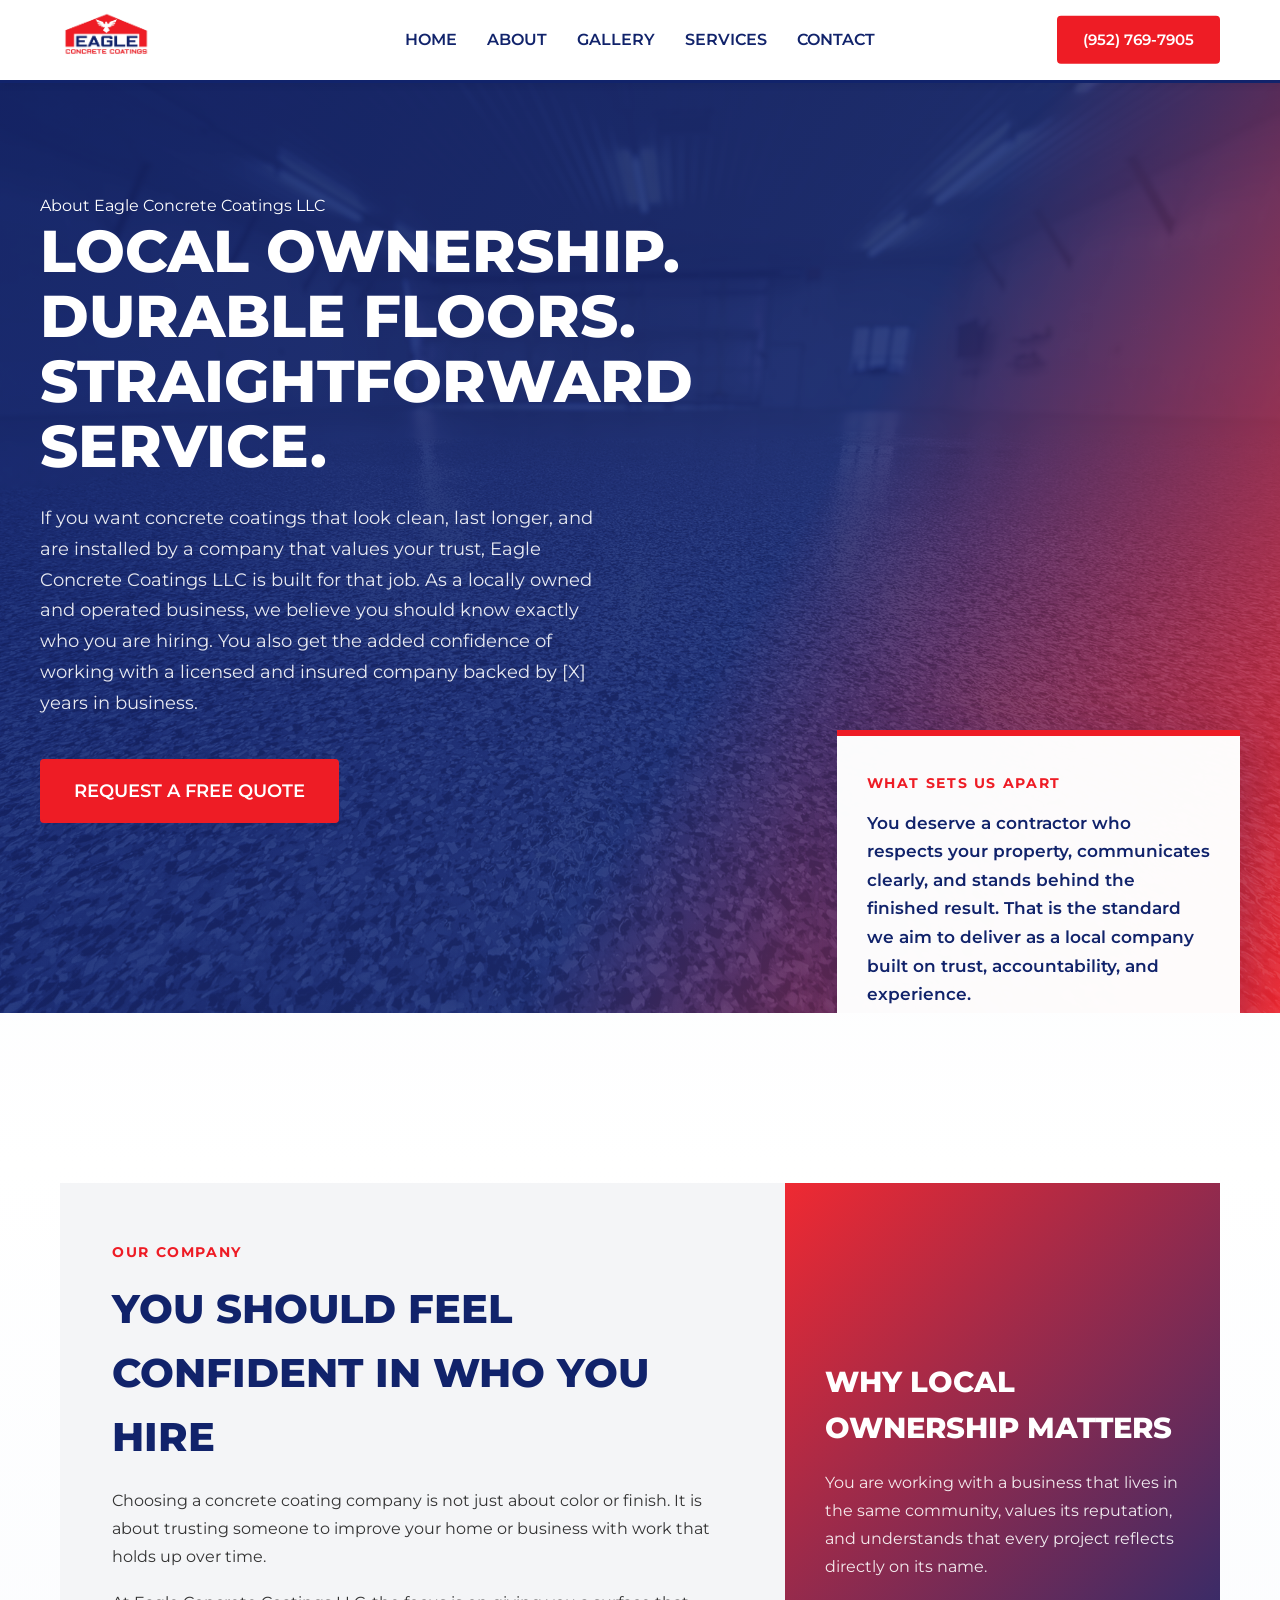
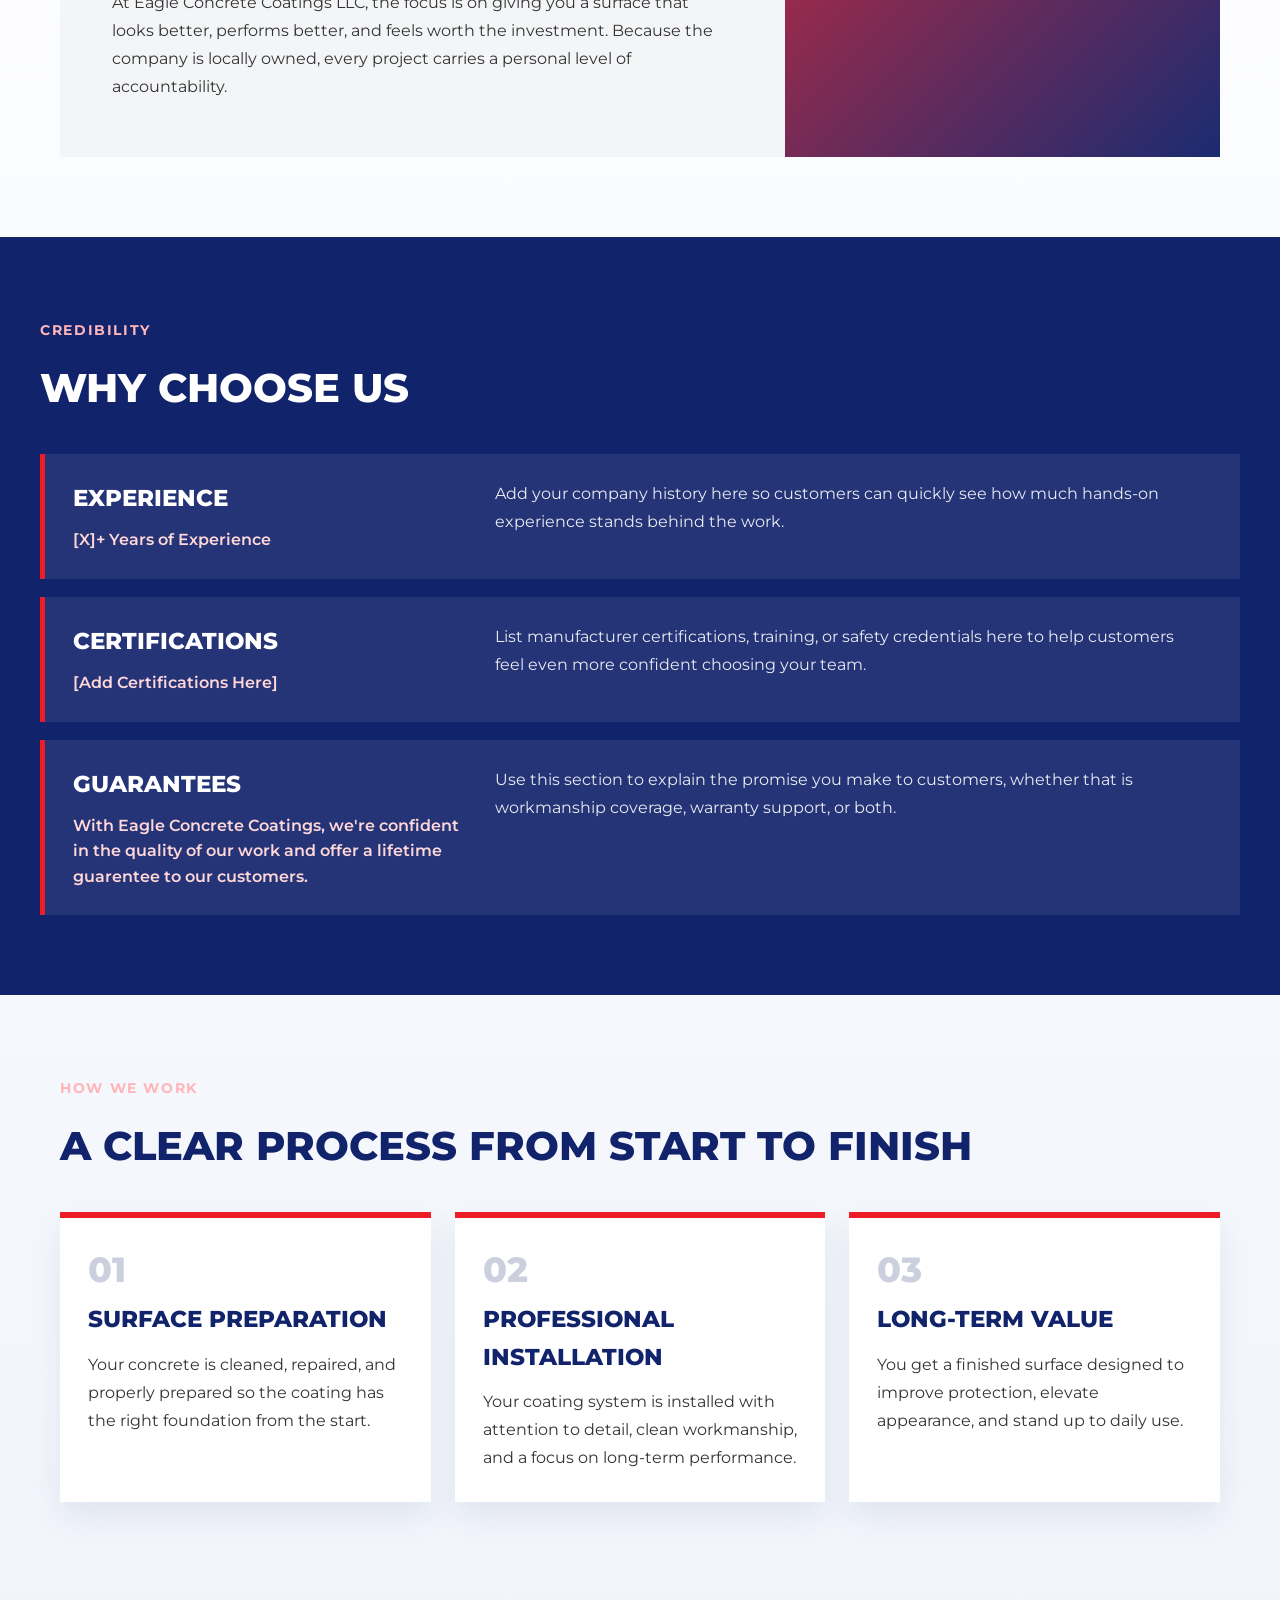
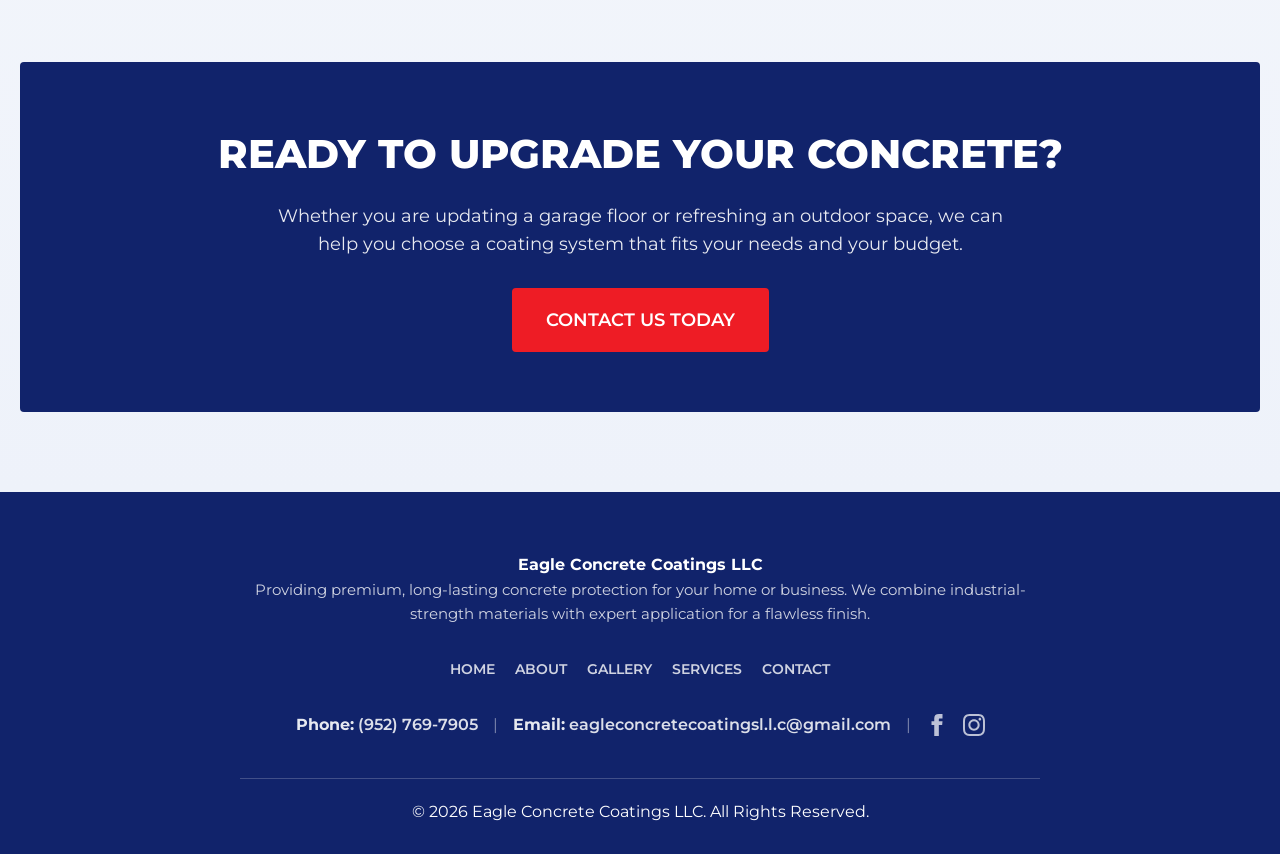
==== about.html @ 91aacfe3 "Add files via upload" ====
<!DOCTYPE html>
<html lang="en">
<head>
   <meta charset="UTF-8">
   <meta name="viewport" content="width=device-width, initial-scale=1.0">
   <meta name="description" content="Learn more about Eagle Concrete Coatings LLC, our craftsmanship, and our commitment to durable epoxy and polyurea concrete coating systems.">
   <title>About | Eagle Concrete Coatings LLC</title>


   <link rel="preconnect" href="https://fonts.googleapis.com">
   <link rel="preconnect" href="https://fonts.gstatic.com" crossorigin>
   <link href="https://fonts.googleapis.com/css2?family=Montserrat:wght@400;600;800&display=swap" rel="stylesheet">
   <link rel="stylesheet" href="styles.css">
</head>
<body>


   <header class="header-stacked">
        <div class="nav-container-stacked">
            <a href="index.html" class="logo-link">
                <img src="index_files/logo3.2.jpg" alt="Eagle Concrete Coatings LLC Logo" class="logo-img">
            </a>
            <nav aria-label="Main Navigation">
                <ul>
                    <li><a href="index.html">Home</a></li>
                    <li><a href="about.html">About</a></li>
                    <li><a href="gallery.html">Gallery</a></li>
                    <li><a href="services.html">Services</a></li>
                    <li><a href="contact.html">Contact</a></li>
                </ul>
            </nav>

            <a href="tel:9527697905" class="btn-primary header-phone-btn">(952) 769-7905</a>
        </div>
    </header>


   <main class="about-page">
       <section class="about-masthead">
           <div class="about-masthead-inner">
               <div class="about-masthead-copy">
                   <span class="eyebrow">About Eagle Concrete Coatings LLC</span>
                   <h1>Local Ownership. Durable Floors. Straightforward Service.</h1>
                   <p>If you want concrete coatings that look clean, last longer, and are installed by a company that values your trust, Eagle Concrete Coatings LLC is built for that job. As a locally owned and operated business, we believe you should know exactly who you are hiring. You also get the added confidence of working with a licensed and insured company backed by [X] years in business.</p>
                   <a href="contact.html" class="btn-primary">Request a Free Quote</a>
               </div>
               <div class="about-masthead-panel">
                   <p class="about-panel-label">What Sets Us Apart</p>
                   <p class="about-panel-lead">You deserve a contractor who respects your property, communicates clearly, and stands behind the finished result. That is the standard we aim to deliver as a local company built on trust, accountability, and experience.</p>
              
               </div>
           </div>
       </section>


       <section class="about-storyband">
           <div class="about-storyband-grid">
               <article class="about-story-panel">
                   <span class="about-section-tag">Our Company</span>
                   <h2>You Should Feel Confident in Who You Hire</h2>
                   <p>Choosing a concrete coating company is not just about color or finish. It is about trusting someone to improve your home or business with work that holds up over time.</p>
                   <p>At Eagle Concrete Coatings LLC, the focus is on giving you a surface that looks better, performs better, and feels worth the investment. Because the company is locally owned, every project carries a personal level of accountability.</p>
               </article>


               <aside class="about-story-accent">
                   <h3>Why Local Ownership Matters</h3>
                   <p>You are working with a business that lives in the same community, values its reputation, and understands that every project reflects directly on its name.</p>
               </aside>
           </div>
       </section>


       <section class="about-credentials-band">
           <div class="about-band-header">
               <span class="about-section-tag">Credibility</span>
               <h2>Why Choose Us</h2>
           </div>


           <div class="about-credentials-stack">
               <article class="credential-row">
                   <div class="credential-heading">
                       <h3>Experience</h3>
                       <p>[X]+ Years of Experience</p>
                   </div>
                   <div class="credential-copy">
                       <p>Add your company history here so customers can quickly see how much hands-on experience stands behind the work.</p>
                   </div>
               </article>


               <article class="credential-row">
                   <div class="credential-heading">
                       <h3>Certifications</h3>
                       <p>[Add Certifications Here]</p>
                   </div>
                   <div class="credential-copy">
                       <p>List manufacturer certifications, training, or safety credentials here to help customers feel even more confident choosing your team.</p>
                   </div>
               </article>


               <article class="credential-row">
                   <div class="credential-heading">
                       <h3>Guarantees</h3>
                       <p> With Eagle Concrete Coatings, we're confident in the quality of our work and offer a lifetime guarentee to our customers.</p>
                   </div>
                   <div class="credential-copy">
                       <p>Use this section to explain the promise you make to customers, whether that is workmanship coverage, warranty support, or both.</p>
                   </div>
               </article>
           </div>
       </section>


       <section class="about-process-ribbon">
           <div class="about-band-header">
               <span class="about-section-tag">How We Work</span>
               <h2>A Clear Process From Start to Finish</h2>
           </div>


           <div class="process-ribbon-grid">
               <article class="process-step">
                   <span class="process-number">01</span>
                   <h3>Surface Preparation</h3>
                   <p>Your concrete is cleaned, repaired, and properly prepared so the coating has the right foundation from the start.</p>
               </article>


               <article class="process-step">
                   <span class="process-number">02</span>
                   <h3>Professional Installation</h3>
                   <p>Your coating system is installed with attention to detail, clean workmanship, and a focus on long-term performance.</p>
               </article>


               <article class="process-step">
                   <span class="process-number">03</span>
                   <h3>Long-Term Value</h3>
                   <p>You get a finished surface designed to improve protection, elevate appearance, and stand up to daily use.</p>
               </article>
           </div>
       </section>


       <section class="about-cta">
           <div class="about-cta-panel">
               <h2>Ready to Upgrade Your Concrete?</h2>
               <p>Whether you are updating a garage floor or refreshing an outdoor space, we can help you choose a coating system that fits your needs and your budget.</p>
               <a href="contact.html" class="btn-primary">Contact Us Today</a>
           </div>
       </section>
   </main>


   <footer class="footer-centered">
        <div class="footer-container-centered">
            <div class="footer-section">
                <h4>Eagle Concrete Coatings LLC</h4>
                <p class="footer-brand-text">Providing premium, long-lasting concrete protection for your home or business. We combine industrial-strength materials with expert application for a flawless finish.</p>
            </div>

            <div class="footer-section">
                <ul class="footer-links-inline">
                    <li><a href="index.html">Home</a></li>
                    <li><a href="about.html">About</a></li>
                    <li><a href="gallery.html">Gallery</a></li>
                    <li><a href="services.html">Services</a></li>
                    <li><a href="contact.html">Contact</a></li>
                </ul>
            </div>

            <div class="footer-section footer-contact-inline">
                <p><strong>Phone:</strong> <a href="tel:9527697905">(952) 769-7905</a></p>
                <span class="contact-divider">|</span>
                <p><strong>Email:</strong> <a href="mailto:eagleconcretecoatingsl.l.c@gmail.com">eagleconcretecoatingsl.l.c@gmail.com</a></p>
                <span class="contact-divider">|</span>
                
                <div class="social-links-inline">
                    <a href="https://www.facebook.com/profile.php?id=61577213444576" target="_blank" aria-label="Facebook">
                        <svg viewBox="0 0 24 24" fill="currentColor">
                            <path d="M9 8h-3v4h3v12h5v-12h3.642l.358-4h-4v-1.667c0-.955.192-1.333 1.115-1.333h2.885v-5h-3.808c-3.596 0-5.192 1.583-5.192 4.615v3.385z"/>
                        </svg>
                    </a>
                    <a href="https://www.instagram.com/eagleconcretecoatings" target="_blank" aria-label="Instagram">
                        <svg viewBox="0 0 24 24" fill="currentColor">
                            <path d="M12 2.163c3.204 0 3.584.012 4.85.07 3.252.148 4.771 1.691 4.919 4.919.058 1.265.069 1.645.069 4.849 0 3.205-.012 3.584-.069 4.849-.149 3.225-1.664 4.771-4.919 4.919-1.266.058-1.644.07-4.85.07-3.204 0-3.584-.012-4.849-.07-3.26-.149-4.771-1.699-4.919-4.92-.058-1.265-.07-1.644-.07-4.849 0-3.204.013-3.583.07-4.849.149-3.227 1.664-4.771 4.919-4.919 1.266-.057 1.645-.069 4.849-.069zm0-2.163c-3.259 0-3.667.014-4.947.072-4.358.2-6.78 2.618-6.98 6.98-.059 1.281-.073 1.689-.073 4.948 0 3.259.014 3.668.072 4.948.2 4.358 2.618 6.78 6.98 6.98 1.281.058 1.689.072 4.948.072 3.259 0 3.668-.014 4.948-.072 4.354-.2 6.782-2.618 6.979-6.98.059-1.28.073-1.689.073-4.948 0-3.259-.014-3.667-.072-4.947-.196-4.354-2.617-6.78-6.979-6.98-1.281-.059-1.69-.073-4.949-.073zm0 5.838c-3.403 0-6.162 2.759-6.162 6.162s2.759 6.163 6.162 6.163 6.162-2.759 6.162-6.163c0-3.403-2.759-6.162-6.162-6.162zm0 10.162c-2.209 0-4-1.79-4-4 0-2.209 1.791-4 4-4s4 1.791 4 4c0 2.21-1.791 4-4 4zm6.406-11.845c-.796 0-1.441.645-1.441 1.44s.645 1.44 1.441 1.44c.795 0 1.439-.645 1.439-1.44s-.644-1.44-1.439-1.44z"/>
                        </svg>
                    </a>
                </div>
            </div>
        </div>
        
        <div class=\"copyright\">
            <p>&copy; 2026 Eagle Concrete Coatings LLC. All Rights Reserved.</p>
        </div>
    </footer>


</body>
</html>
---- styles.css ----
/* ==========================================================================
   1. CSS Variables & Global Styles
   ========================================================================== */
:root {
    --color-white: #FFF;
    --color-blue: #11236B;
    --color-red: #EE1C25;
    --color-accent: #FFDDE6;
    --color-btn: #5aa0ff;
    --color-card: #e8f4ff;
    --color-card-red: #f1f6fb;
    --color-green: #28a745;
    --color-dark-text: #333;
}

* { margin: 0; padding: 0; box-sizing: border-box; }
html { scroll-behavior: smooth; }
body { 
    font-family: 'Montserrat', sans-serif; 
    background-color: var(--color-white); 
    color: var(--color-dark-text); 
    line-height: 1.6; 
    -webkit-font-smoothing: antialiased; 
}

h1, h2, h3 { color: var(--color-blue); font-weight: 800; text-transform: uppercase; }
a { text-decoration: none; transition: color 0.3s ease; }
.muted { color: rgba(0,0,0,0.65); }

/* Primary Button */
.btn-primary {
    display: inline-block; 
    background-color: var(--color-red); 
    color: var(--color-white); 
    padding: 16px 32px; 
    font-size: 1.1rem; 
    font-weight: 600; 
    text-transform: uppercase; 
    border: 2px solid var(--color-red); 
    border-radius: 4px; 
    cursor: pointer; 
    transition: all 0.3s ease;
}
.btn-primary:hover { background-color: transparent; color: var(--color-red); }

/* Global Section Dividers */
.section-title { font-size: 2.5rem; margin-bottom: 10px; }
.section-divider-left { width: 80px; height: 4px; background-color: var(--color-red); }

/* ==========================================================================
   2. Header & Navigation (Absolute Centered Layout)
   ========================================================================== */
.header-stacked { 
    background-color: var(--color-white); 
    border-bottom: 3px solid var(--color-blue); 
    position: sticky; top: 0; z-index: 1000; 
    box-shadow: 0 4px 6px rgba(0, 0, 0, 0.05); 
}

.nav-container-stacked {
    position: relative; 
    display: flex;
    justify-content: center; 
    align-items: center;
    width: 100%;
    max-width: 1200px;
    margin: 0 auto;
    min-height: 80px; 
    padding: 15px 20px;
}

.logo-link {
    position: absolute;
    left: 20px;
    top: 50%;
    transform: translateY(-50%); 
    margin: 0;
}
.logo-img { max-height: 60px; width: auto; display: block; }

.nav-container-stacked nav ul {
    display: flex;
    align-items: center;
    margin: 0; padding: 0; gap: 30px;
    list-style: none;
}
.nav-container-stacked nav ul li a { 
    color: var(--color-blue); font-weight: 600; font-size: 1rem; text-transform: uppercase; 
}
.nav-container-stacked nav ul li a:hover { color: var(--color-red); }

.header-phone-btn {
    position: absolute;
    right: 20px; top: 50%;
    transform: translateY(-50%); 
    margin: 0; padding: 10px 24px;
    font-size: 0.95rem; white-space: nowrap;
}

/* ==========================================================================
   3. Footer 
   ========================================================================== */
.footer-centered { 
    background-color: var(--color-blue); color: var(--color-white); 
    padding: 60px 20px 30px; text-align: center; 
}
.footer-container-centered { 
    max-width: 800px; margin: 0 auto; display: flex; flex-direction: column; gap: 30px; 
    border-bottom: 1px solid rgba(255, 255, 255, 0.2); padding-bottom: 40px; margin-bottom: 20px; 
}
.footer-brand-text { opacity: 0.8; font-size: 0.95rem; }

.footer-links-inline { list-style: none; display: flex; justify-content: center; gap: 20px; flex-wrap: wrap; }
.footer-links-inline a { color: var(--color-white); opacity: 0.8; font-weight: 600; text-transform: uppercase; font-size: 0.9rem; }
.footer-links-inline a:hover { color: var(--color-red); opacity: 1; }

.footer-contact-inline { display: flex; justify-content: center; align-items: center; gap: 15px; flex-wrap: wrap; opacity: 0.9; }
.footer-contact-inline a { color: var(--color-white); font-weight: 600; opacity: 0.95; }
.footer-contact-inline a:hover { color: var(--color-white); opacity: 1; }
.contact-divider { color: var(--color-white); opacity: 0.5; }

.social-links-inline { display: flex; align-items: center; gap: 15px; }
.social-links-inline a { color: var(--color-white); opacity: 0.8; display: inline-flex; align-items: center; }
.social-links-inline a:hover { color: var(--color-red); opacity: 1; transform: translateY(-2px); }
.social-links-inline svg { width: 22px; height: 22px; }

.copyright { opacity: 0.7; font-size: 0.9rem; }

/* ==========================================================================
   4. Home Page
   ========================================================================== */
.hero-split { display: flex; min-height: 70vh; }
.hero-text-side { flex: 1; background-color: var(--color-blue); color: var(--color-white); padding: 80px 5%; display: flex; flex-direction: column; justify-content: center; align-items: flex-start; }
.hero-text-side h1 { color: var(--color-white); font-size: 3.5rem; margin-bottom: 20px; line-height: 1.2; }
.hero-text-side p { font-size: 1.25rem; margin-bottom: 40px; color: rgba(255,255,255,0.9); }

.hero-image-side { 
    flex: 1; 
    background: url('index_files/herofloor.jpg') center/cover; 
    position: relative; display: flex; align-items: flex-end; justify-content: center; padding: 0 20px; 
}
.hero-image-side::before { content: ''; position: absolute; inset: 0; background-color: rgba(17, 35, 107, 0.4); z-index: 1; }

/* Home overlapping form */
.hero-form-container {
    background-color: var(--color-white); padding: 20px 25px; border-radius: 8px;
    box-shadow: 0 15px 40px rgba(0, 0, 0, 0.25); width: 100%; max-width: 460px;
    position: relative; z-index: 2; margin-bottom: -120px;
}
.hero-form-container h3 { margin-bottom: 12px; font-size: 1.3rem; text-align: center; }
.form-row { display: flex; gap: 12px; }
.form-row .form-group { flex: 1; margin-bottom: 10px; }
.hero-form-container .form-group label { margin-bottom: 2px; font-size: 0.8rem; display: block; font-weight: 600; color: var(--color-blue); }
.hero-form-container .form-group input, .hero-form-container .form-group select, .hero-form-container .form-group textarea {
    width: 100%; padding: 6px 10px; font-size: 0.9rem; border: 1px solid #ccc; border-radius: 4px; font-family: inherit;
}
.hero-form-container .form-group textarea { min-height: 40px; resize: vertical; }
.message-group { margin-bottom: 15px; }
.form-submit-btn { width: 100%; padding: 10px; font-size: 0.95rem; }

/* Home Services Section */
.services { padding: 160px 20px 80px; max-width: 1200px; margin: 0 auto; }
.services-header-left { margin-bottom: 40px; }
.services-grid { display: grid; grid-template-columns: repeat(auto-fit, minmax(300px, 1fr)); gap: 30px; }
.alt-card { border-left: 5px solid var(--color-red); background-color: #f9f9f9; padding: 40px 30px; transition: transform 0.3s ease; }
.alt-card:hover { transform: translateX(10px); background-color: #f1f1f1; }
.alt-card h3 { font-size: 1.5rem; margin-bottom: 15px; color: var(--color-blue); }

.home-about-section { padding: 0 20px 80px; max-width: 1200px; margin: 0 auto; }
.home-about-shadow { border-radius: 8px; overflow: hidden; box-shadow: 0 15px 35px rgba(17, 35, 107, 0.08); }

/* Home Testimonials */
.testimonials-section { padding: 20px 20px 80px; max-width: 1200px; margin: 0 auto; }
.testimonials-grid { display: grid; grid-template-columns: repeat(auto-fit, minmax(320px, 1fr)); gap: 30px; }
.testimonial-card { background-color: #f9f9f9; border-radius: 8px; padding: 30px; box-shadow: 0 5px 15px rgba(0,0,0,0.05); border-top: 4px solid var(--color-blue); display: flex; flex-direction: column; transition: transform 0.3s ease; }
.testimonial-card:hover { transform: translateY(-5px); }
.testimonial-card .stars { color: #f5b301; font-size: 1.5rem; margin-bottom: 15px; letter-spacing: 2px; }
.testimonial-card .quote { font-style: italic; margin-bottom: 25px; flex-grow: 1; font-size: 0.95rem; color: #444; }
.reviewer-info .reviewer-name { font-weight: 700; color: var(--color-blue); margin-bottom: 2px; }
.reviewer-info .reviewer-location { font-size: 0.85rem; color: #777; text-transform: uppercase; letter-spacing: 0.5px; }

/* ==========================================================================
   5. Services Page
   ========================================================================== */
.service-hero { background: var(--color-blue); color: var(--color-white); padding: 80px 20px; text-align: center; }
.service-hero-inner { max-width: 1000px; margin: 0 auto; padding: 40px 10px; }
.service-hero h1 { color: var(--color-white); font-size: 2.5rem; margin-bottom: 15px;}
.service-hero .lead { color: rgba(255,255,255,0.95); margin-bottom: 20px; font-size: 1.1rem; }

.services-page .service-card { background: var(--color-card); border-radius: 14px; padding: 40px 30px; box-shadow: 0 10px 20px rgba(17,35,107,0.04); border-top: 4px solid var(--color-blue); transition: transform 0.25s ease; display:flex; flex-direction:column; gap:12px; }
.services-page .service-card:hover { transform: translateY(-6px); }
.icon-circle { width:56px; height:56px; border-radius:50%; display:flex; align-items:center; justify-content:center; font-size:26px; background: #ffffff; box-shadow: 0 6px 12px rgba(17,35,107,0.04); }
.service-card h4, .service-card h5 { margin: 15px 0 5px; color: var(--color-dark-text); }
.benefits-list { list-style: none; display: grid; gap:8px; margin-bottom: 15px;}
.benefits-list li::before { content:'✔'; margin-right:8px; color:var(--color-green); font-weight:700; display:inline-block; }
.not-ideal { list-style: none; margin-bottom: 15px; }
.not-ideal li::before { content:'✖'; margin-right:8px; color:var(--color-red); display:inline-block; }

.extras { margin-top: 40px; padding: 30px 0; }
.extras-grid { display: grid; grid-template-columns: repeat(auto-fit, minmax(300px, 1fr)); gap: 30px; }
.extras-card { background: var(--color-card-red); padding: 40px 30px; border-radius: 12px; border-left: 4px solid var(--color-red); }
.extras-card h4 { color: var(--color-blue); margin-bottom: 15px; font-size: 1.3rem;}
.extras-card ul { margin-left: 20px; margin-bottom: 20px; }
.extras-cta { margin-top: 20px; }

/* Color Grid Section */
.color-options-section { margin-top: 70px; padding-top: 50px; border-top: 2px solid rgba(17, 35, 107, 0.08); }
.color-grid { display: grid; grid-template-columns: repeat(auto-fill, minmax(220px, 1fr)); gap: 30px; margin-top: 40px; }
.color-card { background-color: var(--color-white); border-radius: 8px; overflow: hidden; box-shadow: 0 4px 15px rgba(17, 35, 107, 0.06); border: 1px solid #E0E0E0; text-align: center; transition: transform 0.3s ease, box-shadow 0.3s ease, border-color 0.3s ease; }
.color-card:hover { transform: translateY(-5px); box-shadow: 0 15px 30px rgba(17, 35, 107, 0.15); border-color: var(--color-red); }
.color-card img { width: 100%; height: 180px; object-fit: cover; display: block; border-bottom: 4px solid var(--color-blue); }
.color-card p { padding: 16px 10px; font-weight: 700; color: var(--color-blue); font-size: 1.05rem; margin: 0; text-transform: uppercase; letter-spacing: 0.5px; }

/* Preview Gallery */
.gallery-preview { margin-top: 80px; display: flex; gap: 30px; align-items: center; background-color: var(--color-white); padding: 30px; border-radius: 8px; box-shadow: 0 5px 20px rgba(0,0,0,0.05); }
.gallery-thumb img { width: 100%; max-width: 300px; border-radius: 8px; }
.gallery-info h4 { font-size: 1.5rem; margin-bottom: 10px; }
.gallery-info p { margin-bottom: 20px; }

/* ==========================================================================
   6. Contact Page
   ========================================================================== */
.contact-hero { background-color: var(--color-blue); color: var(--color-white); padding: 80px 20px; text-align: center; }
.contact-hero-content h1 { font-size: 3rem; margin-bottom: 20px; color: var(--color-white); }
.contact-hero-content p { font-size: 1.25rem; max-width: 600px; margin: 0 auto; opacity: 0.9; }

.contact-options { padding: 60px 20px; background-color: var(--color-white); text-align: center; }
.contact-options-container { max-width: 900px; margin: 0 auto; display: flex; justify-content: center; gap: 40px; flex-wrap: wrap; }
.contact-options .contact-btn { margin-bottom: 0; min-width: 250px; }

/* Split Form/Map */
.contact-split-section { padding: 80px 20px; background-color: var(--color-white); }
.contact-split-container { max-width: 1200px; margin: 0 auto; display: grid; grid-template-columns: 1fr 1fr; gap: 60px; align-items: flex-start; }
.contact-form-wrapper h2, .service-area-wrapper h2 { font-size: 2.2rem; margin-bottom: 30px; color: var(--color-blue); }

.contact-form { display: flex; flex-direction: column; gap: 20px; }
.contact-form .form-group { display: flex; flex-direction: column; }
.contact-form .form-group label { font-weight: 600; margin-bottom: 8px; color: var(--color-blue); }
.contact-form .form-group input, .contact-form .form-group select, .contact-form .form-group textarea { padding: 12px; border: 2px solid #e0e0e0; border-radius: 4px; font-family: inherit; font-size: 1rem; transition: border-color 0.3s ease; }
.contact-form .form-group input:focus, .contact-form .form-group select:focus, .contact-form .form-group textarea:focus { outline: none; border-color: var(--color-red); }
.contact-form .form-group textarea { resize: vertical; min-height: 120px; }
.contact-form button { align-self: flex-start; margin-top: 10px; }

.service-area-wrapper .map-container { border-radius: 8px; overflow: hidden; box-shadow: 0 8px 24px rgba(17, 35, 107, 0.1); margin-bottom: 15px; }
.service-area-wrapper iframe { display: block; width: 100%; min-height: 470px; }
.service-area-wrapper .map-caption { font-size: 1rem; color: var(--color-dark-text); opacity: 0.8; }

/* ==========================================================================
   7. Gallery Page
   ========================================================================== */
.gallery-hero { background: linear-gradient(135deg, var(--color-blue) 0%, #19358f 65%, #2147b0 100%); color: var(--color-white); padding: 90px 20px; }
.gallery-hero-inner, .gallery-overview, .gallery-section { max-width: 1200px; margin: 0 auto; }
.gallery-eyebrow { color: var(--color-red); font-weight: 800; text-transform: uppercase; letter-spacing: 0.12em; margin-bottom: 12px; }
.gallery-hero h1 { color: var(--color-white); font-size: 3.2rem; max-width: 760px; margin-bottom: 20px; }
.gallery-lead { max-width: 720px; font-size: 1.15rem; color: rgba(255, 255, 255, 0.9); margin-bottom: 30px; }
.gallery-hero-actions { display: flex; gap: 16px; flex-wrap: wrap; }
.gallery-link-btn { display: inline-block; padding: 16px 32px; border: 2px solid rgba(255, 255, 255, 0.45); border-radius: 4px; color: var(--color-white); font-weight: 600; text-transform: uppercase; }
.gallery-link-btn:hover { border-color: var(--color-white); color: var(--color-red); background-color: rgba(255, 255, 255, 0.08); }

.gallery-overview, .gallery-section { padding: 80px 20px; }
.gallery-category-grid, .gallery-project-grid { display: grid; gap: 30px; }
.gallery-category-grid { grid-template-columns: repeat(auto-fit, minmax(280px, 1fr)); }
.gallery-category-card, .gallery-project-card, .commercial-spotlight-card { background-color: #f7f8fb; border: 1px solid #d9dfef; border-left: 5px solid var(--color-red); border-radius: 10px; box-shadow: 0 14px 34px rgba(17, 35, 107, 0.08); }
.gallery-category-card { padding: 32px; }
.gallery-category-card h3, .gallery-project-copy h3, .commercial-copy h3 { font-size: 1.5rem; margin-bottom: 12px; }
.gallery-category-card p, .gallery-project-copy p, .commercial-copy p { margin-bottom: 14px; }
.gallery-category-card a { color: var(--color-blue); font-weight: 700; text-transform: uppercase; font-size: 0.95rem; }
.gallery-category-card a:hover { color: var(--color-red); }

.gallery-project-grid { grid-template-columns: repeat(auto-fit, minmax(320px, 1fr)); }
.gallery-project-card { overflow: hidden; }
.gallery-project-copy { padding: 26px 24px 30px; }

.before-after-slider { position: relative; height: 320px; overflow: hidden; background-color: #dbe0ea; }
.slider-image { width: 100%; height: 100%; object-fit: cover; display: block; }
.slider-after { position: absolute; inset: 0 auto 0 0; overflow: hidden; height: 100%; }
.slider-after .slider-image { width: 100%; min-width: 320px; }
.slider-divider { position: absolute; top: 0; bottom: 0; width: 3px; background-color: var(--color-white); box-shadow: 0 0 0 1px rgba(17, 35, 107, 0.15); transform: translateX(-50%); pointer-events: none; }
.slider-label { position: absolute; top: 18px; z-index: 2; background-color: rgba(17, 35, 107, 0.84); color: var(--color-white); padding: 8px 12px; border-radius: 999px; font-size: 0.8rem; font-weight: 700; text-transform: uppercase; letter-spacing: 0.04em; }
.slider-label-before { left: 18px; }
.slider-label-after { right: 18px; }
.slider-control { position: absolute; inset: auto 18px 18px 18px; width: calc(100% - 36px); accent-color: var(--color-red); }

.commercial-section { padding-top: 0; }
.commercial-spotlight-card { display: grid; grid-template-columns: minmax(0, 1.05fr) minmax(0, 0.95fr); overflow: hidden; }
.commercial-placeholder img { width: 100%; height: 100%; min-height: 320px; object-fit: cover; display: block; }
.commercial-copy { padding: 40px; display: flex; flex-direction: column; justify-content: center; }

/* ==========================================================================
   8. About Page
   ========================================================================== */
.about-page { background: linear-gradient(180deg, #f5f7fb 0%, #ffffff 30%, #eef2fa 100%); }
.about-masthead, .about-storyband, .about-credentials-band, .about-process-ribbon, .about-cta { padding: 80px 20px; }

.about-masthead { position: relative; overflow: hidden; background: linear-gradient(120deg, rgba(17, 35, 107, 0.97) 0%, rgba(17, 35, 107, 0.92) 58%, rgba(238, 28, 37, 0.9) 100%); }
.about-masthead::after { content: ""; position: absolute; inset: 0; background: linear-gradient(rgba(17, 35, 107, 0.2), rgba(17, 35, 107, 0.2)), url('index_files/herofloor.jpg') center/cover; mix-blend-mode: soft-light; opacity: 0.35; }
.about-masthead-inner { position: relative; z-index: 1; max-width: 1200px; margin: 0 auto; display: grid; grid-template-columns: minmax(0, 1.5fr) minmax(300px, 0.8fr); gap: 40px; align-items: end; }

.about-masthead-copy { color: var(--color-white); padding: 30px 0 110px; }
.about-masthead-copy h1 { color: var(--color-white); font-size: 3.7rem; line-height: 1.1; max-width: 720px; margin-bottom: 24px; }
.about-masthead-copy p { max-width: 580px; margin-bottom: 40px; font-size: 1.1rem; line-height: 1.75; color: rgba(255,255,255,0.9); }

.about-masthead-panel { position: relative; z-index: 1; margin-bottom: -130px; padding: 34px 30px; background-color: rgba(255,255,255,0.98); border-top: 6px solid var(--color-red); box-shadow: 0 18px 50px rgba(17, 35, 107, 0.22); }
.about-panel-label, .about-section-tag { display: inline-block; margin-bottom: 14px; color: var(--color-red); font-size: 0.85rem; font-weight: 700; letter-spacing: 0.12em; text-transform: uppercase; }
.about-panel-lead { font-size: 1.05rem; font-weight: 600; line-height: 1.7; color: var(--color-blue); margin-bottom: 20px; }
.about-panel-lines { display: grid; gap: 12px; }
.about-panel-lines span { padding-top: 12px; border-top: 1px solid rgba(17, 35, 107, 0.14); font-weight: 600; }

.about-storyband { max-width: 1200px; margin: 0 auto; padding-top: 170px; }
.about-storyband-grid { display: grid; grid-template-columns: minmax(0, 1.25fr) minmax(280px, 0.75fr); gap: 0; overflow: hidden; }
.about-story-panel { background-color: #f4f5f7; padding: 56px 52px; }
.about-story-panel h2, .about-band-header h2 { font-size: 2.5rem; margin-bottom: 18px; }
.about-story-panel p, .about-story-accent p, .credential-copy p, .process-step p { max-width: 62ch; line-height: 1.75; }
.about-story-panel p + p { margin-top: 18px; }

.about-story-accent { background: linear-gradient(135deg, rgba(238, 28, 37, 0.94), rgba(17, 35, 107, 0.96)); color: var(--color-white); padding: 56px 40px; display: flex; flex-direction: column; justify-content: center; }
.about-story-accent h3 { color: var(--color-white); font-size: 1.8rem; margin-bottom: 18px; }
.about-story-accent p { color: rgba(255,255,255,0.9); }

.about-credentials-band { background-color: var(--color-blue); color: var(--color-white); }
.about-band-header { max-width: 1200px; margin: 0 auto 34px; }
.about-band-header h2 { color: var(--color-white); margin-bottom: 0; }
.about-band-header .about-section-tag { color: #ffb5ba; }

.about-credentials-stack { max-width: 1200px; margin: 0 auto; display: grid; gap: 18px; }
.credential-row { display: grid; grid-template-columns: minmax(220px, 0.55fr) minmax(0, 1fr); gap: 28px; padding: 26px 28px; background-color: rgba(255,255,255,0.08); border-left: 5px solid var(--color-red); }
.credential-heading h3 { color: var(--color-white); margin-bottom: 10px; font-size: 1.45rem; }
.credential-heading p { color: #ffd7d9; font-weight: 600; line-height: 1.6; }
.credential-copy p { color: rgba(255,255,255,0.9); }

.about-process-ribbon { max-width: 1200px; margin: 0 auto; }
.about-process-ribbon .about-band-header h2 { color: var(--color-blue); }
.process-ribbon-grid { display: grid; grid-template-columns: repeat(3, minmax(0, 1fr)); gap: 24px; }
.process-step { position: relative; padding: 34px 28px 30px; background-color: var(--color-white); border-top: 6px solid var(--color-red); box-shadow: 0 14px 30px rgba(17, 35, 107, 0.08); }
.process-number { display: inline-block; margin-bottom: 14px; color: rgba(17, 35, 107, 0.22); font-size: 2.2rem; font-weight: 800; line-height: 1; }
.process-step h3 { margin-bottom: 12px; font-size: 1.45rem; }

.about-cta-panel { background-color: var(--color-blue); color: var(--color-white); padding: 60px 5%; text-align: center; border-radius: 4px; }
.about-cta-panel h2 { color: var(--color-white); font-size: 2.5rem; margin-bottom: 16px; }
.about-cta-panel p { max-width: 760px; margin: 0 auto 30px; font-size: 1.1rem; color: rgba(255,255,255,0.9); }


/* ==========================================================================
   9. Consolidated Media Queries (Mobile & Tablet Responsiveness)
   ========================================================================== */

/* Tablets & Small Laptops (992px) */
@media (max-width: 992px) {
    /* Header Stacking */
    .nav-container-stacked { flex-direction: column; padding-top: 20px; padding-bottom: 20px; }
    .logo-link, .header-phone-btn { position: static; transform: none; }
    .nav-container-stacked nav ul { flex-wrap: wrap; justify-content: center; gap: 15px; margin-top: 15px; }
    .header-phone-btn { margin-top: 15px; }

    /* Contact Page Layout */
    .contact-split-container { grid-template-columns: 1fr; gap: 50px; }
    .service-area-wrapper iframe { min-height: 350px; }
}

/* Tablets & Mobile (768px) */
@media (max-width: 768px) {
    /* Home Layouts */
    .hero-split { flex-direction: column; }
    .hero-image-side { min-height: 400px; padding-bottom: 40px; }
    .hero-text-side h1 { font-size: 2.5rem; }
    
    .footer-contact-inline { flex-direction: column; gap: 5px; }
    .contact-divider { display: none; }

    /* Contact Layout */
    .contact-hero-content h1 { font-size: 2.5rem; }

    /* Services Gallery Layout */
    .gallery-preview { flex-direction: column; text-align: center; }
    .gallery-thumb img { max-width: 100%; }

    /* Main Gallery Page Layout */
    .gallery-hero { padding: 72px 20px; }
    .gallery-hero h1 { font-size: 2.4rem; }
    .gallery-overview, .gallery-section { padding: 64px 20px; }
    .before-after-slider { height: 260px; }
    .commercial-spotlight-card { grid-template-columns: 1fr; }
    .commercial-copy { padding: 30px 24px; }

    /* About Page Layout */
    .about-masthead, .about-storyband, .about-credentials-band, .about-process-ribbon, .about-cta { padding: 60px 20px; }
    .about-masthead-inner, .about-storyband-grid, .process-ribbon-grid, .credential-row { grid-template-columns: 1fr; }
    .about-masthead-copy { padding: 0; }
    .about-masthead-copy h1 { font-size: 2.7rem; }
    .about-masthead-panel { margin-bottom: 0; padding: 28px 24px; }
    .about-story-panel, .about-story-accent, .process-step { padding: 32px 24px; }
    .about-story-panel h2, .about-band-header h2 { font-size: 2rem; }
    .about-story-panel p, .about-story-accent p, .credential-copy p, .process-step p { max-width: none; }
    .credential-row { gap: 16px; padding: 24px; }
    .about-cta-panel { padding: 45px 24px; }
    .about-cta-panel h2 { font-size: 2rem; }
}

/* Small Phones (500px) */
@media (max-width: 500px) {
    /* Services Grid Adjustment */
    .color-grid { grid-template-columns: repeat(auto-fill, minmax(140px, 1fr)); gap: 15px; }
    .color-card img { height: 120px; }
    .color-card p { font-size: 0.9rem; padding: 12px 5px; }

    /* Contact Buttons Adjustment */
    .contact-options-container { gap: 20px; }
    .contact-options .contact-btn { width: 100%; }
}

/* Extra Small Phones (480px) */
@media (max-width: 480px) {
    /* Home Form Stack */
    .form-row { flex-direction: column; gap: 0; }
    .hero-form-container { margin-bottom: -80px; }
    .services { padding-top: 110px; }
}
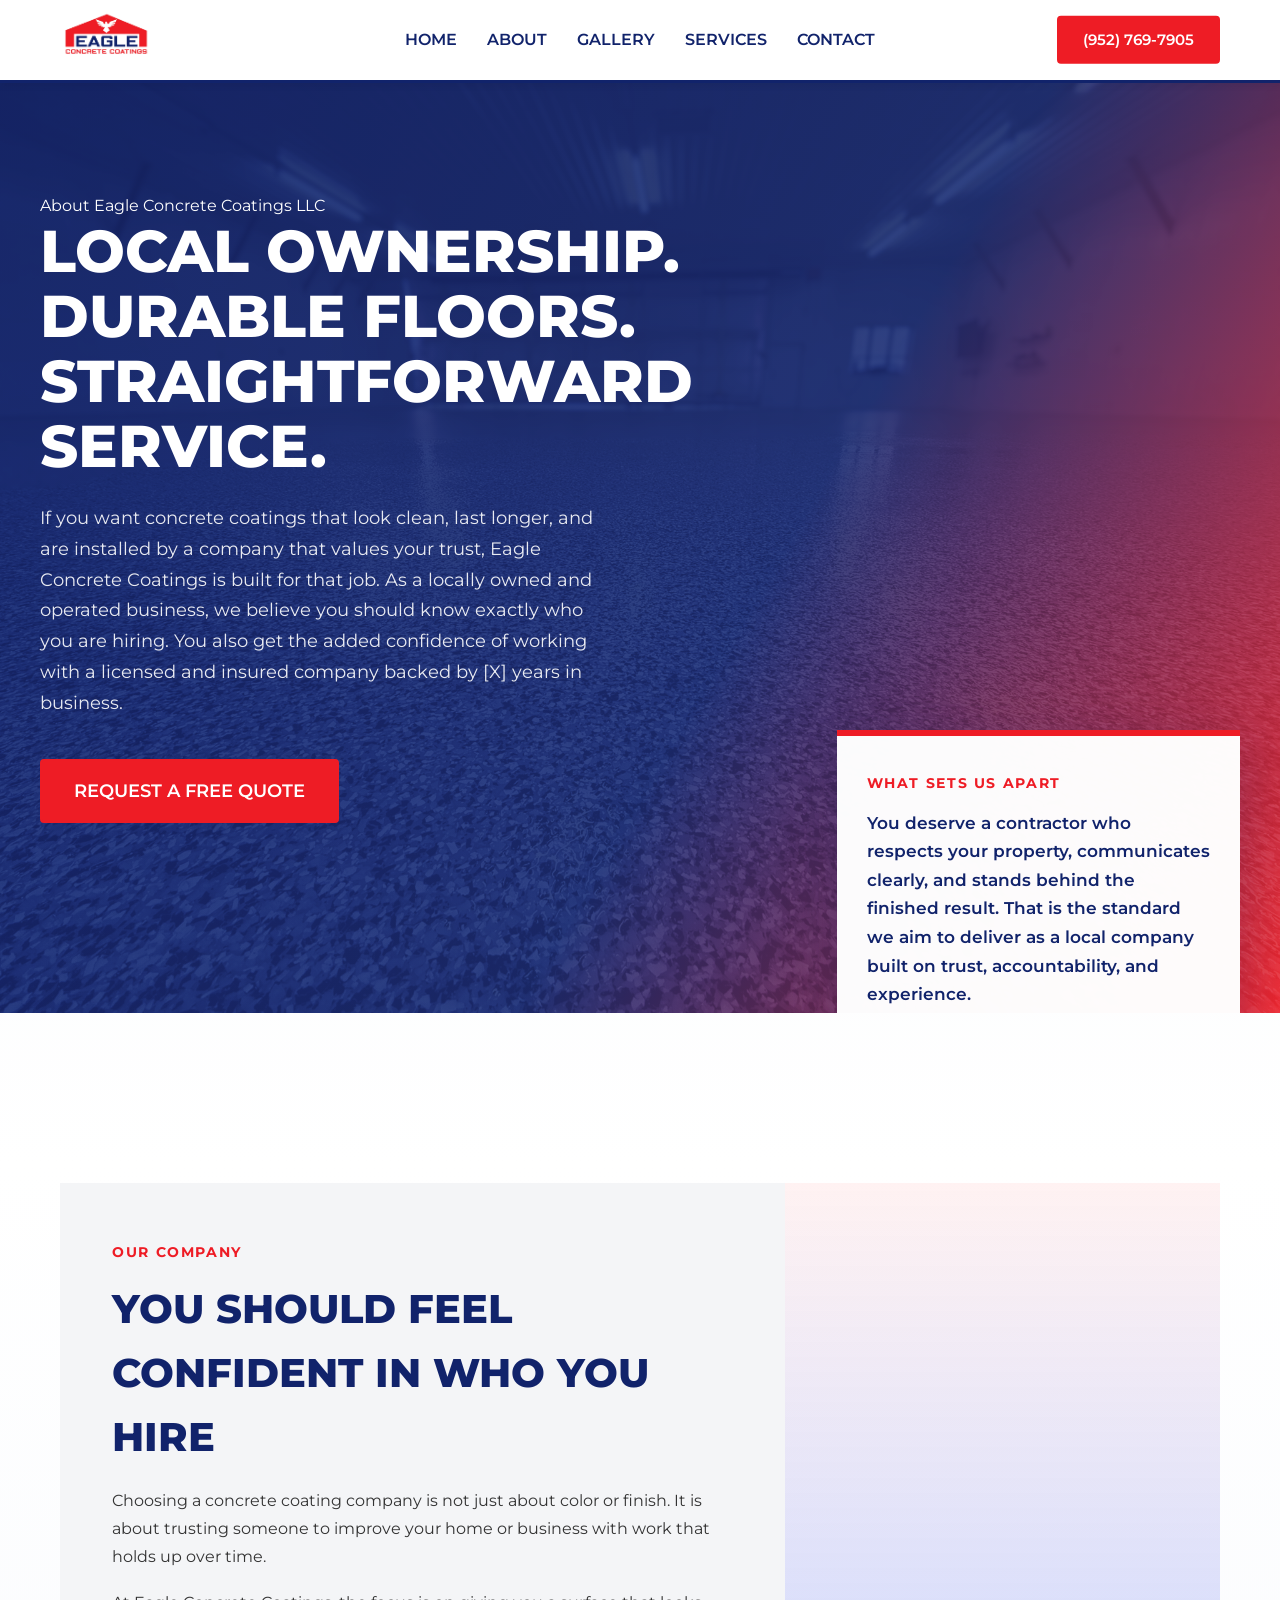
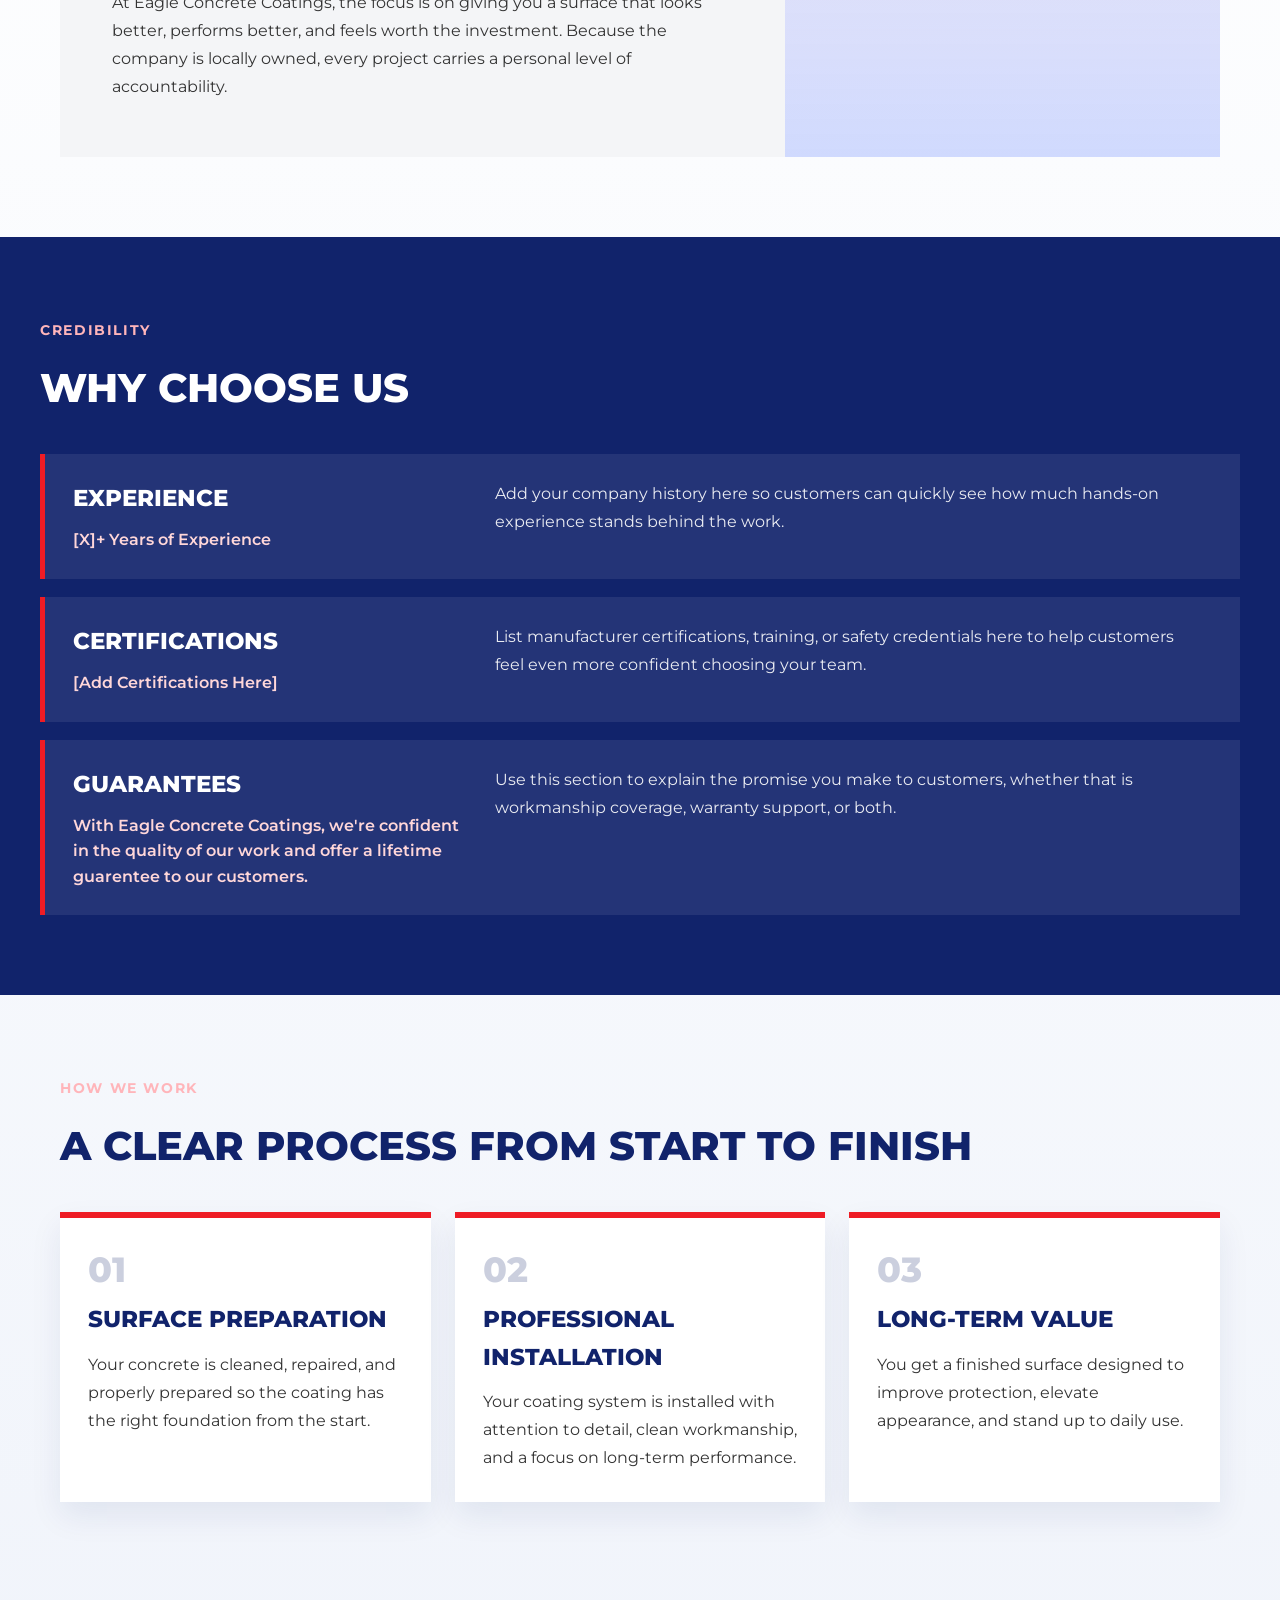
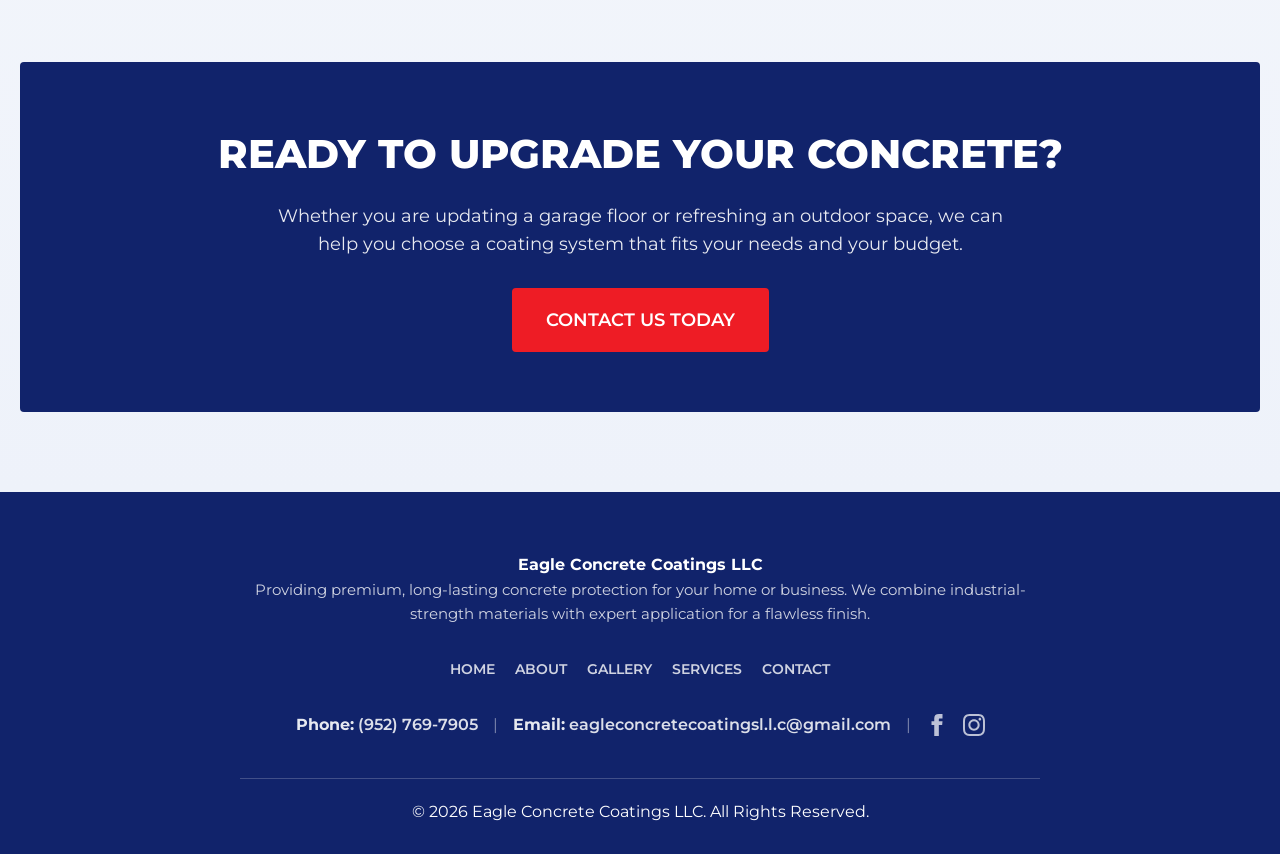
==== commit efd53dd7: "Add files via upload" ====
--- a/about.html
+++ b/about.html
@@ -41,7 +41,7 @@
                <div class="about-masthead-copy">
                    <span class="eyebrow">About Eagle Concrete Coatings LLC</span>
                    <h1>Local Ownership. Durable Floors. Straightforward Service.</h1>
-                   <p>If you want concrete coatings that look clean, last longer, and are installed by a company that values your trust, Eagle Concrete Coatings LLC is built for that job. As a locally owned and operated business, we believe you should know exactly who you are hiring. You also get the added confidence of working with a licensed and insured company backed by [X] years in business.</p>
+                   <p>If you want concrete coatings that look clean, last longer, and are installed by a company that values your trust, Eagle Concrete Coatings is built for that job. As a locally owned and operated business, we believe you should know exactly who you are hiring. You also get the added confidence of working with a licensed and insured company backed by [X] years in business.</p>
                    <a href="contact.html" class="btn-primary">Request a Free Quote</a>
                </div>
                <div class="about-masthead-panel">
@@ -59,13 +59,11 @@
                    <span class="about-section-tag">Our Company</span>
                    <h2>You Should Feel Confident in Who You Hire</h2>
                    <p>Choosing a concrete coating company is not just about color or finish. It is about trusting someone to improve your home or business with work that holds up over time.</p>
-                   <p>At Eagle Concrete Coatings LLC, the focus is on giving you a surface that looks better, performs better, and feels worth the investment. Because the company is locally owned, every project carries a personal level of accountability.</p>
+                   <p>At Eagle Concrete Coatings, the focus is on giving you a surface that looks better, performs better, and feels worth the investment. Because the company is locally owned, every project carries a personal level of accountability.</p>
                </article>
 
 
                <aside class="about-story-accent">
-                   <h3>Why Local Ownership Matters</h3>
-                   <p>You are working with a business that lives in the same community, values its reputation, and understands that every project reflects directly on its name.</p>
                </aside>
            </div>
        </section>
--- a/styles.css
+++ b/styles.css
@@ -285,6 +285,38 @@
 .commercial-spotlight-card { display: grid; grid-template-columns: minmax(0, 1.05fr) minmax(0, 0.95fr); overflow: hidden; }
 .commercial-placeholder img { width: 100%; height: 100%; min-height: 320px; object-fit: cover; display: block; }
 .commercial-copy { padding: 40px; display: flex; flex-direction: column; justify-content: center; }
+/* Update these specific classes in your styles.css file */
+
+.before-after-slider { 
+    position: relative; 
+    height: 320px; 
+    overflow: hidden; 
+    background-color: #dbe0ea; 
+    container-type: inline-size; /* NEW: Sets this as a size reference for the images inside */
+}
+
+.slider-image { 
+    width: 100%; 
+    height: 100%; 
+    object-fit: cover; 
+    display: block; 
+}
+
+.slider-after { 
+    position: absolute; 
+    inset: 0 auto 0 0; 
+    overflow: hidden; 
+    height: 100%; 
+}
+
+/* NEW: Forces the top image to always be exactly 100% of the parent slider width */
+.slider-after .slider-image { 
+    width: 100cqw; 
+    max-width: none; 
+    min-width: 0; 
+}
+
+/* Leave your slider-divider, slider-label, and slider-control styles exactly as they were! */
 
 /* ==========================================================================
    8. About Page
@@ -313,7 +345,7 @@
 .about-story-panel p, .about-story-accent p, .credential-copy p, .process-step p { max-width: 62ch; line-height: 1.75; }
 .about-story-panel p + p { margin-top: 18px; }
 
-.about-story-accent { background: linear-gradient(135deg, rgba(238, 28, 37, 0.94), rgba(17, 35, 107, 0.96)); color: var(--color-white); padding: 56px 40px; display: flex; flex-direction: column; justify-content: center; }
+.about-story-accent { background: linear-gradient(rgb(255 0 0 / 5%), rgb(35 79 255 / 20%)), url(./index_files/about-side.jpg) center / cover;}
 .about-story-accent h3 { color: var(--color-white); font-size: 1.8rem; margin-bottom: 18px; }
 .about-story-accent p { color: rgba(255,255,255,0.9); }
 
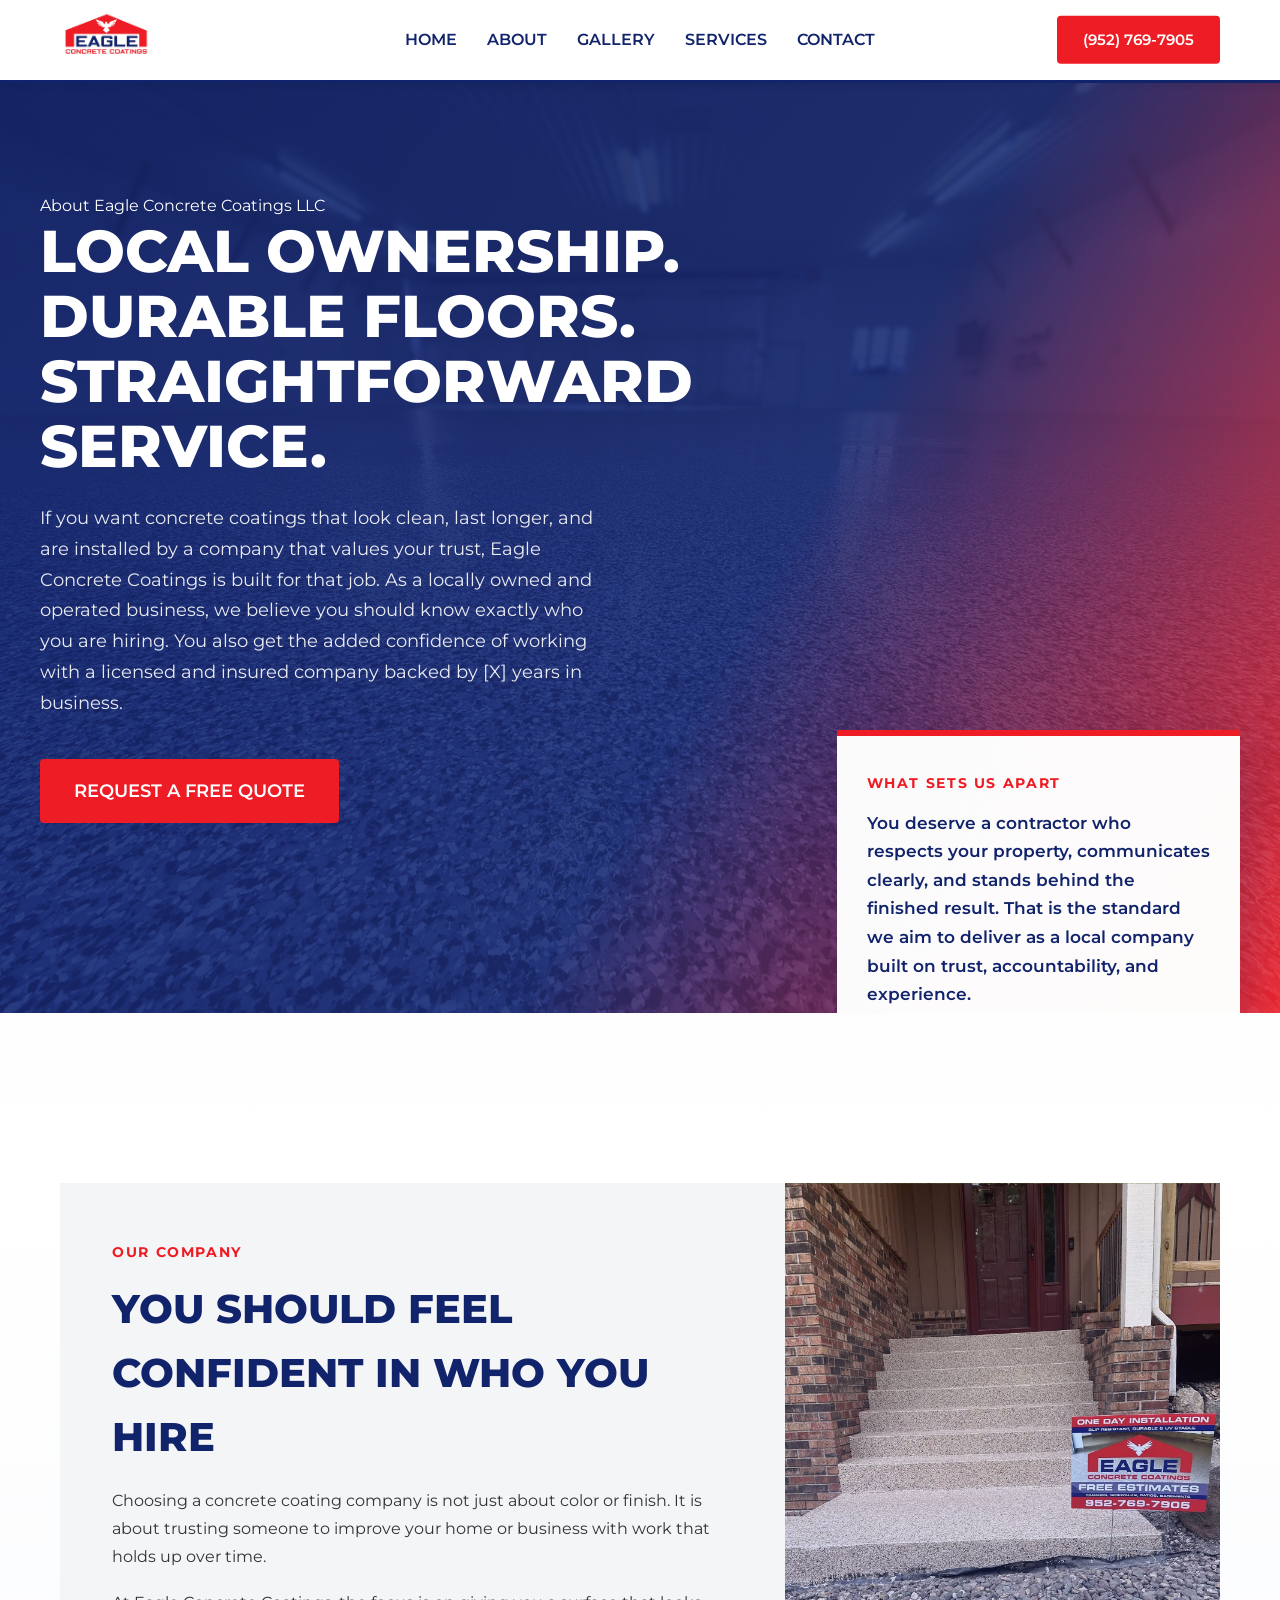
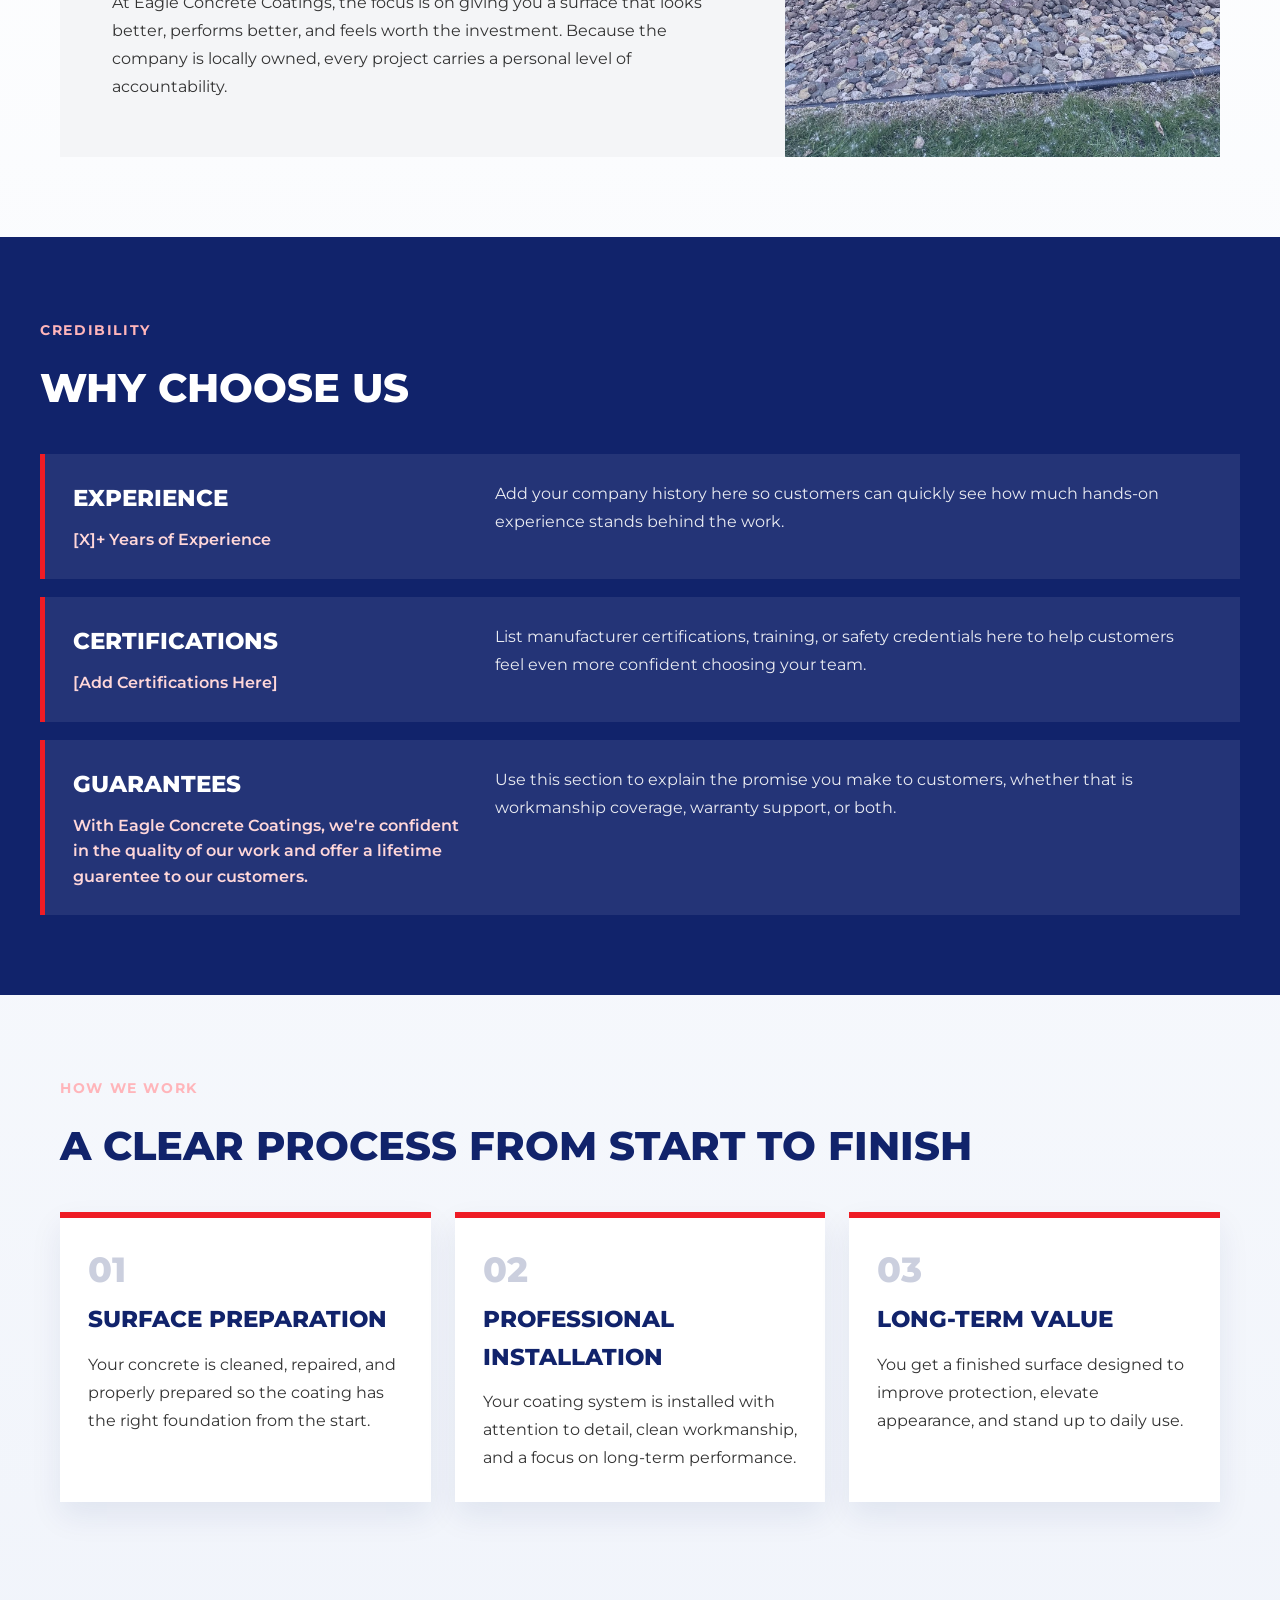
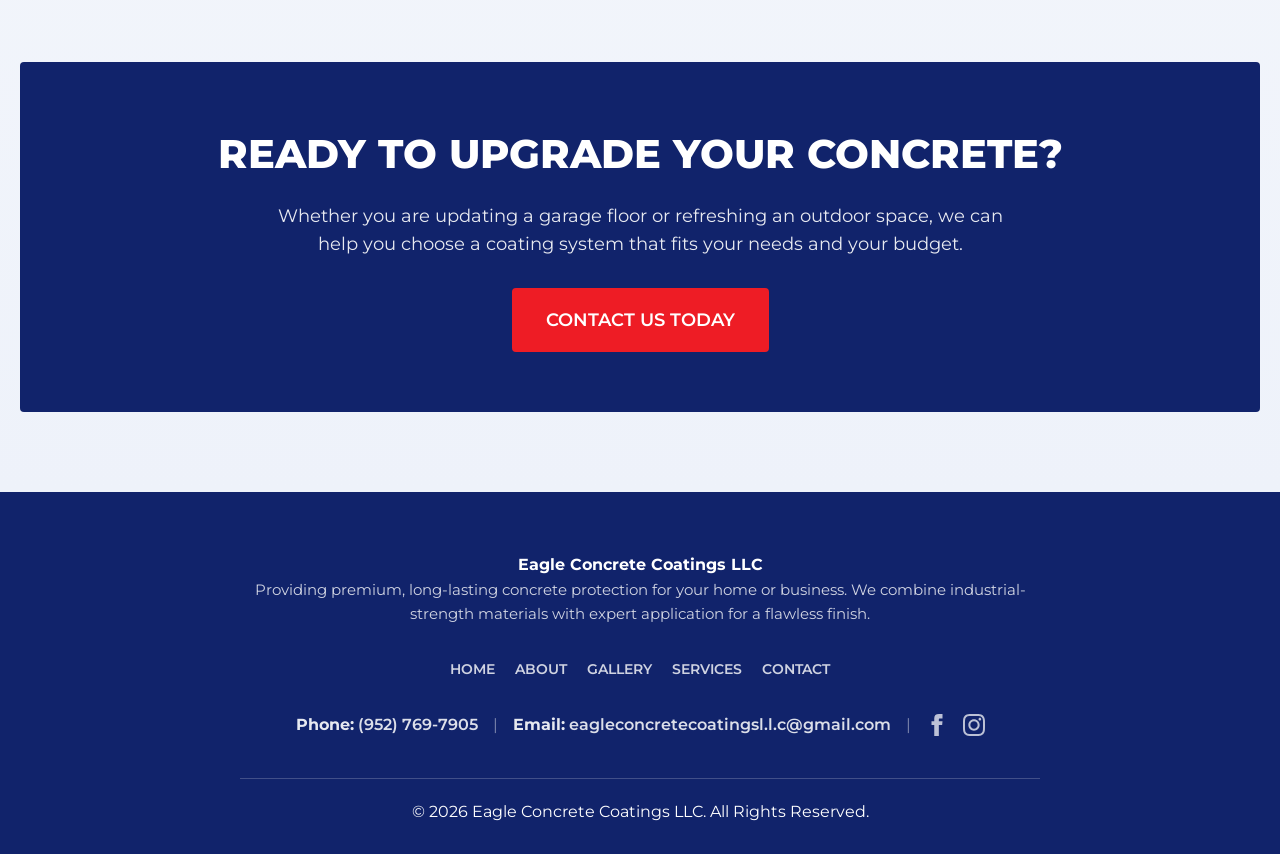
==== commit 2bc4e80a: "Add files via upload" ====
--- a/about.html
+++ b/about.html
@@ -63,7 +63,7 @@
                </article>
 
 
-               <aside class="about-story-accent">
+               <aside class="about-story-accent1">
                </aside>
            </div>
        </section>
--- a/styles.css
+++ b/styles.css
@@ -346,8 +346,7 @@
 .about-story-panel p + p { margin-top: 18px; }
 
 .about-story-accent { background: linear-gradient(rgb(255 0 0 / 5%), rgb(35 79 255 / 20%)), url(./index_files/about-side.jpg) center / cover;}
-.about-story-accent h3 { color: var(--color-white); font-size: 1.8rem; margin-bottom: 18px; }
-.about-story-accent p { color: rgba(255,255,255,0.9); }
+.about-story-accent1 { background: linear-gradient(rgb(255 0 0 / 5%), rgb(35 79 255 / 20%)), url(./index_files/about-side1.jpg) center / cover;}
 
 .about-credentials-band { background-color: var(--color-blue); color: var(--color-white); }
 .about-band-header { max-width: 1200px; margin: 0 auto 34px; }
